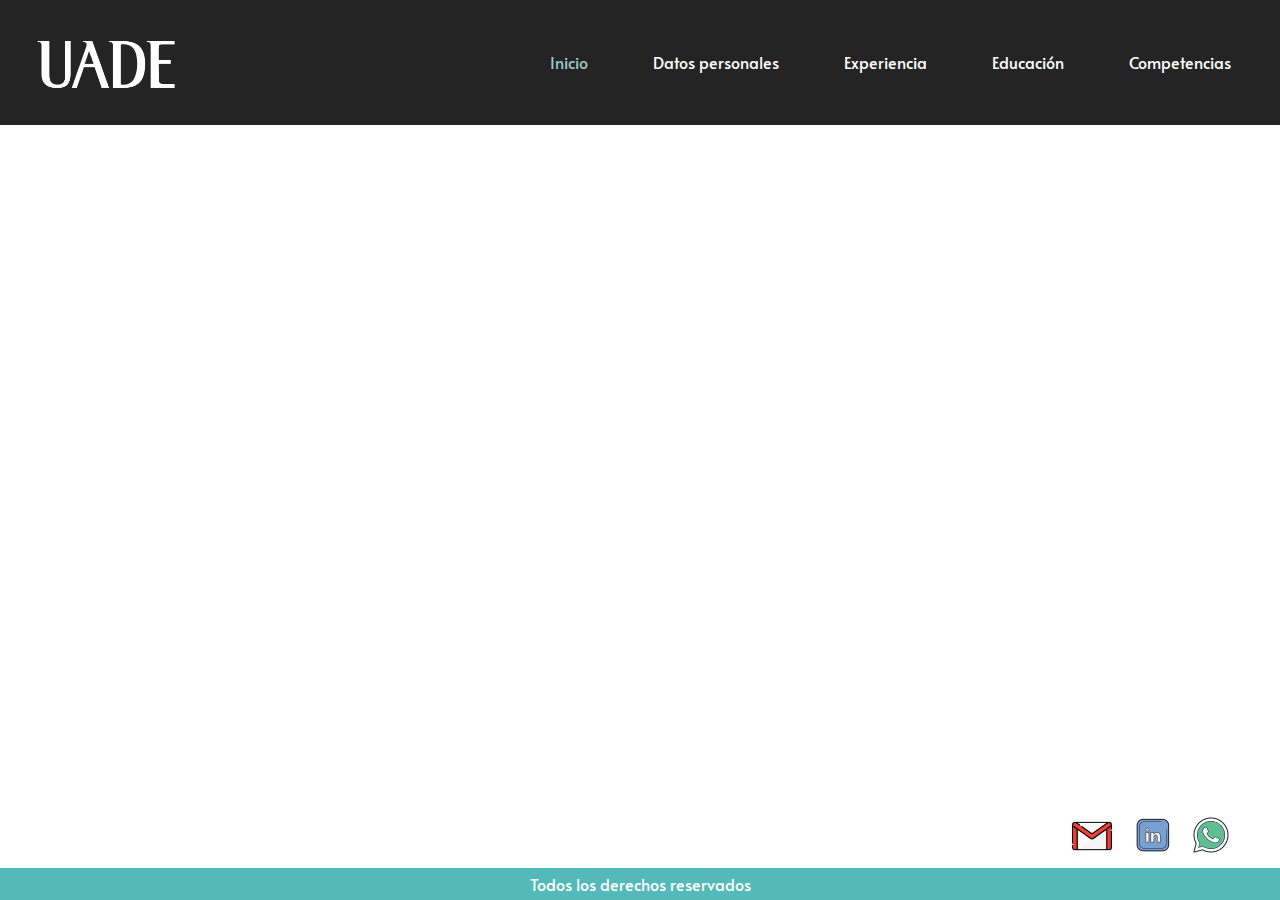
==== index.html @ a0164fa4 "estructura general" ====
<!DOCTYPE html>
<html lang="en">
<head>
    <meta charset="UTF-8">
    <meta name="viewport" content="width=device-width, initial-scale=1.0">
    <title>Anna Shtyrya CV</title>
    <link rel="preconnect" href="https://fonts.googleapis.com">
    <link rel="preconnect" href="https://fonts.gstatic.com" crossorigin>
    <link href="https://fonts.googleapis.com/css2?family=Abril+Fatface&family=Alata&display=swap" rel="stylesheet">
    <link rel="stylesheet" href="estilos/estilos.css">
</head>

<header>
   <div class="header">
        <div id="div-logo">
            <a href="./index.html"><img src="./imagenes/uade-logo-min.png" alt="logo-web" id="logo-uade"></a>
        </div>
        <nav>
            <ul>
                <li>
                    <a href="./index.html" class="active">Inicio</a>
                </li>
                <li>
                    <a href="./datospersonales.html">Datos personales</a>
                </li>
                <li>
                    <a href="./experiencia.html">Experiencia</a>
                </li>
                <li>
                    <a href="./educacion.html">Educación</a>
                    
                </li>
                <li>
                    <a href="./competencias.html">Competencias</a>
                </li>
            </ul>
        </nav>
    </div>
    
    

<body>
    
    <div class="contactos">
        <ul>
            <li><a href="mailto:anna.shtyrya@gmail.com" target="_blank">
                <img src="./imagenes/icoin-gmail.png" alt="contacto-gmail" class="gmail-icon">
            </a></li>
            <li><a href="https://www.linkedin.com/in/anna-shtyrya/" target="_blank">
                <img src="./imagenes/icon-linkedin-color.png" alt="contacto-linkedin" class="contact-icon">
            </a></li>
            <li><a href="https://wa.me/5491100000000" target="_blank">
                <img src="./imagenes/icon-whatsapp.png" alt="contacto-gmail" class="contact-icon">
            </a></li>
        </ul>
    </div>
</body>

<footer>
    <p>Todos los derechos reservados</p>
</footer>

</html>
---- estilos/estilos.css ----
:root{
    --bg-color: white;
    --main-color: #242424;
    --main-contrast-color: #54BAB9;
    --alt-contrast-color: #9CC9C8;

    --custom-font: 'Alata'
}

.header{
    background-color: var(--main-color);
    width: 100%;
    height: 125px;
    position: fixed;
    top: 0px;
    left:0px;
}

#div-logo{
   padding: 35px;
   display: inline;
   float: left;
}

#logo-uade{
    width: 145px;
    height: 60px;
    position: fixed;
}

nav {
    width: 800px;
    float:right;
    padding: 35px 0;
}

nav ul{
    list-style-type: none;
    
}

nav ul li{
    display: inline;
    font-family: 'Alata';
    padding: 4%;
    
}

nav .active{
    color: var(--alt-contrast-color);
}

nav a {
    color: var(--bg-color);
}

a {
    text-decoration: none;
}

.contactos{
    position: fixed;
    width:250px;
    float: right;
    bottom: 20px;
    right: 0;
    
}

.contactos ul{
    list-style-type: none;
    
}

.contactos ul li{
    padding: 1%;
    display: inline;
}

.gmail-icon{
    height: 38px;
    width: 40px;
    padding-bottom: 5px;
    padding-right: 8px;
}
.contact-icon{
    height: 50px;
    width: 50px;
}

footer{
    position: fixed;
    background-color: var(--main-contrast-color);
    width: 100%;
    bottom: 0;
    left: 0;
    font-family: 'Alata', sans-serif;
    color: var(--bg-color);
    text-align: center;
}

footer p{
    font-size: 12;
    line-height: 0;
}
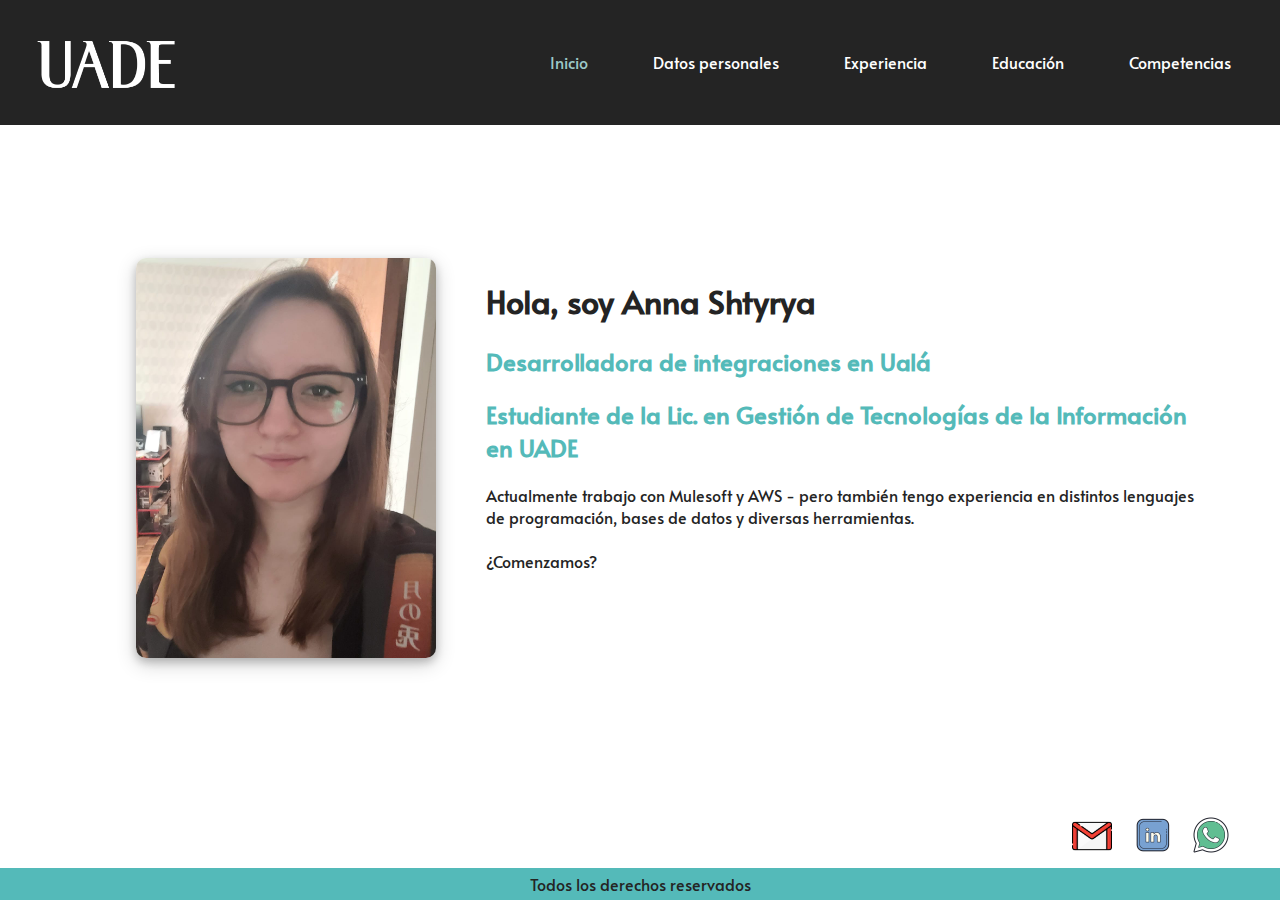
==== commit 85d0b6f3: "Adicion de contenido de paginas" ====
--- a/index.html
+++ b/index.html
@@ -40,6 +40,20 @@
     
 
 <body>
+
+    <div class="card-foto">
+        <img src="./imagenes/foto-perfil.jpeg" alt="mi-foto">
+    </div>
+
+    <div class="texto-der">
+        <h1>Hola, soy Anna Shtyrya</h1>
+        <h2>Desarrolladora de integraciones en Ualá</h2>
+        <h2>Estudiante de la Lic. en Gestión de Tecnologías de la Información en UADE</h2>
+        <p>Actualmente trabajo con Mulesoft y AWS - pero también tengo experiencia en distintos lenguajes de programación, bases de datos y diversas herramientas. 
+            <br>
+            <br>¿Comenzamos?</p>
+    </div>
+
     
     <div class="contactos">
         <ul>
--- a/estilos/estilos.css
+++ b/estilos/estilos.css
@@ -58,6 +58,58 @@
     text-decoration: none;
 }
 
+body {
+    padding: 250px 10% 5%;
+}
+
+.texto-der{
+    display: inline-block;
+    position: absolute;
+    padding-left: 50px;
+    padding-right: 5%;
+    width: auto;
+    min-width: 10%;
+    overflow-wrap: normal;
+}
+.periodo-exp {
+    display: inline-block;
+    padding-right: 5%;
+}
+
+h1 {
+    font-family: var(--custom-font), 'sans-serif';
+    color: var(--main-color);
+}
+
+h2 {
+    font-family: var(--custom-font), 'sans-serif';
+    color: var(--main-contrast-color);
+}
+
+h3 {
+    font-family: var(--custom-font), 'sans-serif';
+    color: var(--alt-contrast-color);
+}
+
+
+p {
+    font-family: var(--custom-font), 'sans-serif';
+    color: var(--main-color);
+}
+
+.card-foto{
+    display: inline-block;
+    height:400px;
+    width: auto;
+}
+
+.card-foto img{
+    max-width:100%;
+    max-height:100%;
+    border-radius: 10px;
+    box-shadow: 0 4px 8px 0 rgba(0, 0, 0, 0.2), 0 6px 20px 0 rgba(0, 0, 0, 0.19);
+}
+
 .contactos{
     position: fixed;
     width:250px;
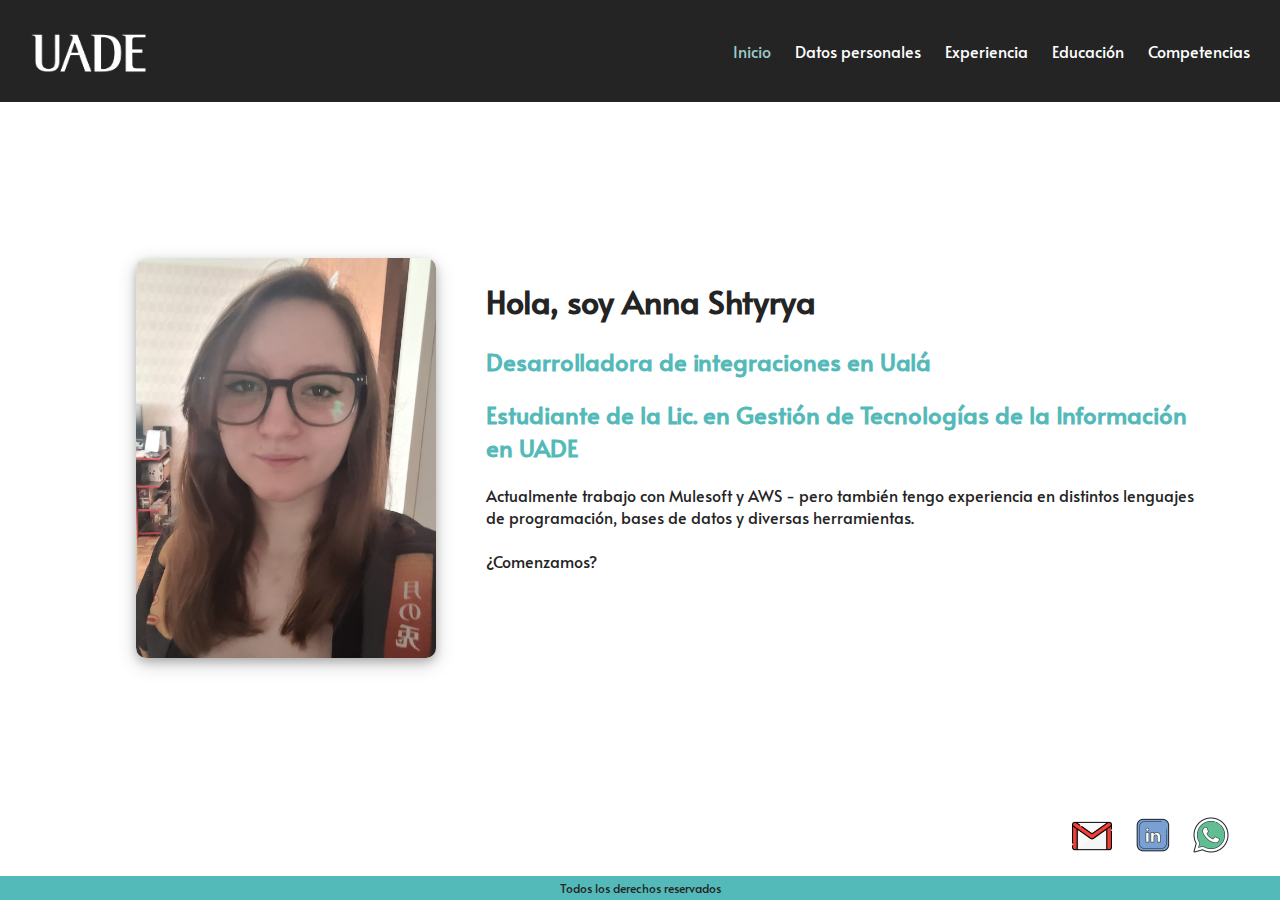
==== commit 6d16406f: "Ajuste de header" ====
--- a/index.html
+++ b/index.html
@@ -11,32 +11,17 @@
 </head>
 
 <header>
-   <div class="header">
         <div id="div-logo">
             <a href="./index.html"><img src="./imagenes/uade-logo-min.png" alt="logo-web" id="logo-uade"></a>
         </div>
         <nav>
-            <ul>
-                <li>
                     <a href="./index.html" class="active">Inicio</a>
-                </li>
-                <li>
                     <a href="./datospersonales.html">Datos personales</a>
-                </li>
-                <li>
                     <a href="./experiencia.html">Experiencia</a>
-                </li>
-                <li>
                     <a href="./educacion.html">Educación</a>
-                    
-                </li>
-                <li>
                     <a href="./competencias.html">Competencias</a>
-                </li>
-            </ul>
         </nav>
-    </div>
-    
+</header>  
     
 
 <body>
--- a/estilos/estilos.css
+++ b/estilos/estilos.css
@@ -7,44 +7,39 @@
     --custom-font: 'Alata'
 }
 
-.header{
+header{
     background-color: var(--main-color);
     width: 100%;
-    height: 125px;
-    position: fixed;
+    height: fit-content;
+    position:fixed;
     top: 0px;
     left:0px;
 }
 
 #div-logo{
-   padding: 35px;
+   padding: 30px;
    display: inline;
    float: left;
 }
 
 #logo-uade{
-    width: 145px;
-    height: 60px;
+    width: 120px;
+    height: auto;
     position: fixed;
 }
 
 nav {
-    width: 800px;
+    width: fit-content;
+    display:flexbox;
     float:right;
-    padding: 35px 0;
+    padding: 40px 20px;
 }
 
-nav ul{
-    list-style-type: none;
-    
-}
-
-nav ul li{
+/* nav ul li{
     display: inline;
     font-family: 'Alata';
-    padding: 4%;
-    
-}
+    padding: 3%; 
+} */
 
 nav .active{
     color: var(--alt-contrast-color);
@@ -52,10 +47,16 @@
 
 nav a {
     color: var(--bg-color);
+    padding: 10px;
+}
+
+nav a:hover {
+    color: var(--alt-contrast-color);
 }
 
 a {
     text-decoration: none;
+    font-family: var(--custom-font), 'sans-serif';
 }
 
 body {
@@ -152,6 +153,6 @@
 }
 
 footer p{
-    font-size: 12;
+    font-size: 12px;
     line-height: 0;
 }
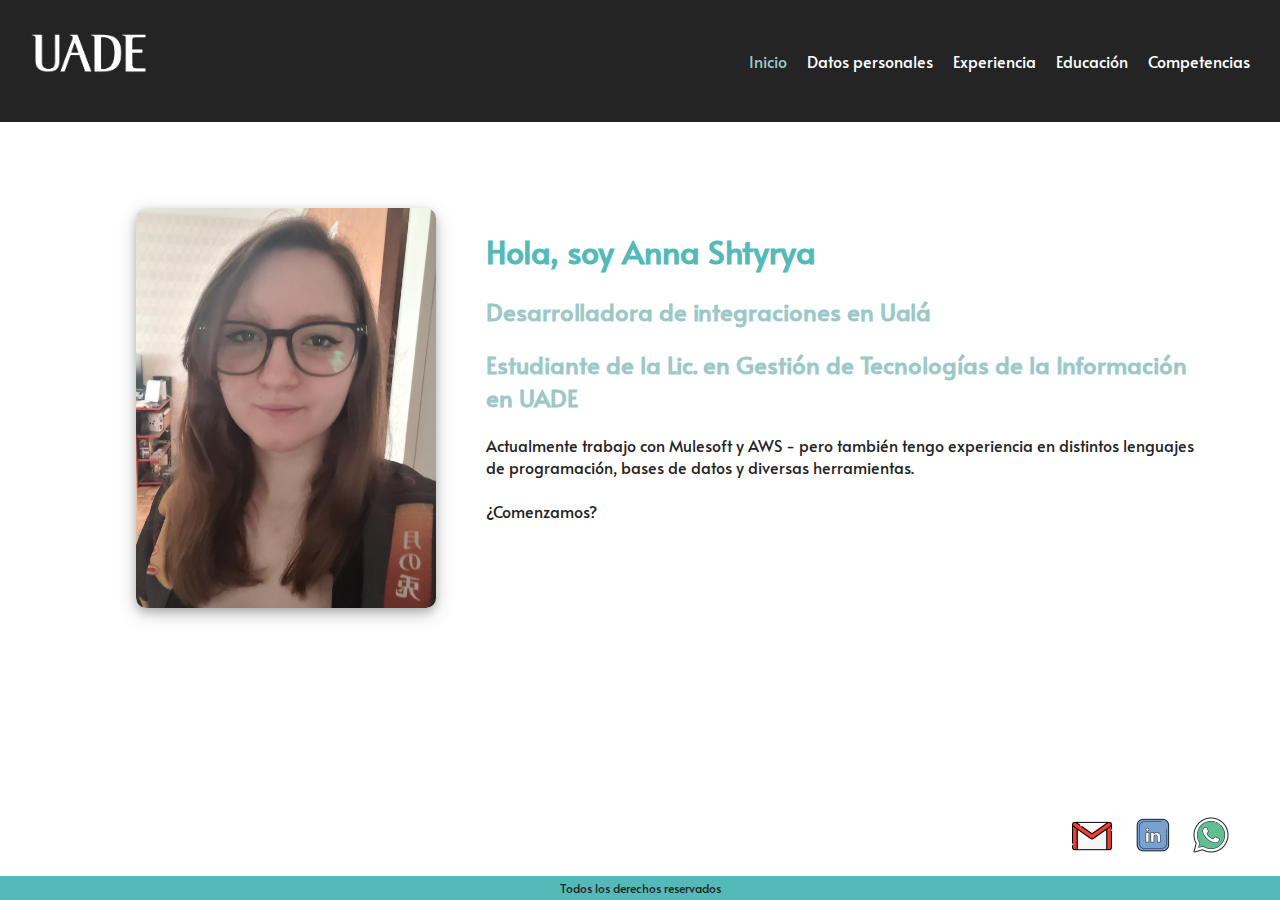
==== commit c53b024a: "Correccion de referencia a estilos.css" ====
--- a/index.html
+++ b/index.html
@@ -7,7 +7,7 @@
     <link rel="preconnect" href="https://fonts.googleapis.com">
     <link rel="preconnect" href="https://fonts.gstatic.com" crossorigin>
     <link href="https://fonts.googleapis.com/css2?family=Abril+Fatface&family=Alata&display=swap" rel="stylesheet">
-    <link rel="stylesheet" href="estilos/estilos.css">
+    <link rel="stylesheet" href="./estilos/estilos.css">
 </head>
 
 <header>
--- a/estilos/estilos.css
+++ b/estilos/estilos.css
@@ -7,14 +7,43 @@
     --custom-font: 'Alata'
 }
 
+html {
+    font-family: Alata, sans-serif;
+}
+
+
+
+
 header{
     background-color: var(--main-color);
     width: 100%;
     height: fit-content;
     position:fixed;
-    top: 0px;
-    left:0px;
+    top: 0;
+    right: 0;
+    z-index: 1;
 }
+
+header a {
+    color: var(--bg-color);
+}
+
+h1 {
+    color: var(--main-contrast-color)
+}
+
+h2,h3 {
+    color: var(--alt-contrast-color)
+}
+
+body p {
+    color: var(--main-color)
+}
+
+a {
+    text-decoration: none;
+}
+
 
 #div-logo{
    padding: 30px;
@@ -30,16 +59,11 @@
 
 nav {
     width: fit-content;
-    display:flexbox;
+    display:flex;
     float:right;
     padding: 40px 20px;
+    flex-wrap: wrap;
 }
-
-/* nav ul li{
-    display: inline;
-    font-family: 'Alata';
-    padding: 3%; 
-} */
 
 nav .active{
     color: var(--alt-contrast-color);
@@ -54,13 +78,10 @@
     color: var(--alt-contrast-color);
 }
 
-a {
-    text-decoration: none;
-    font-family: var(--custom-font), 'sans-serif';
-}
 
 body {
-    padding: 250px 10% 5%;
+    padding: 200px 10% 5%;
+    
 }
 
 .texto-der{
@@ -75,27 +96,6 @@
 .periodo-exp {
     display: inline-block;
     padding-right: 5%;
-}
-
-h1 {
-    font-family: var(--custom-font), 'sans-serif';
-    color: var(--main-color);
-}
-
-h2 {
-    font-family: var(--custom-font), 'sans-serif';
-    color: var(--main-contrast-color);
-}
-
-h3 {
-    font-family: var(--custom-font), 'sans-serif';
-    color: var(--alt-contrast-color);
-}
-
-
-p {
-    font-family: var(--custom-font), 'sans-serif';
-    color: var(--main-color);
 }
 
 .card-foto{
@@ -156,3 +156,39 @@
     font-size: 12px;
     line-height: 0;
 }
+
+
+@media (max-width: 580px){
+    nav {
+        flex-direction: column;
+        padding-bottom: 10px;
+    }
+
+    body {
+        padding-top: 300px;
+    }
+
+    .card-foto{
+        display: flex;
+        justify-content: center;
+        height:400px;
+        width: auto;
+    }
+
+    .texto-der {
+        display: flex;
+        flex: wrap;
+        flex-direction: column;
+        padding-top: 5px;
+    }
+
+    .contactos{
+        position: fixed;
+        left: 0px;
+    }
+
+    .contactos ul li{
+        padding: 1%;
+        display: block;
+    }
+}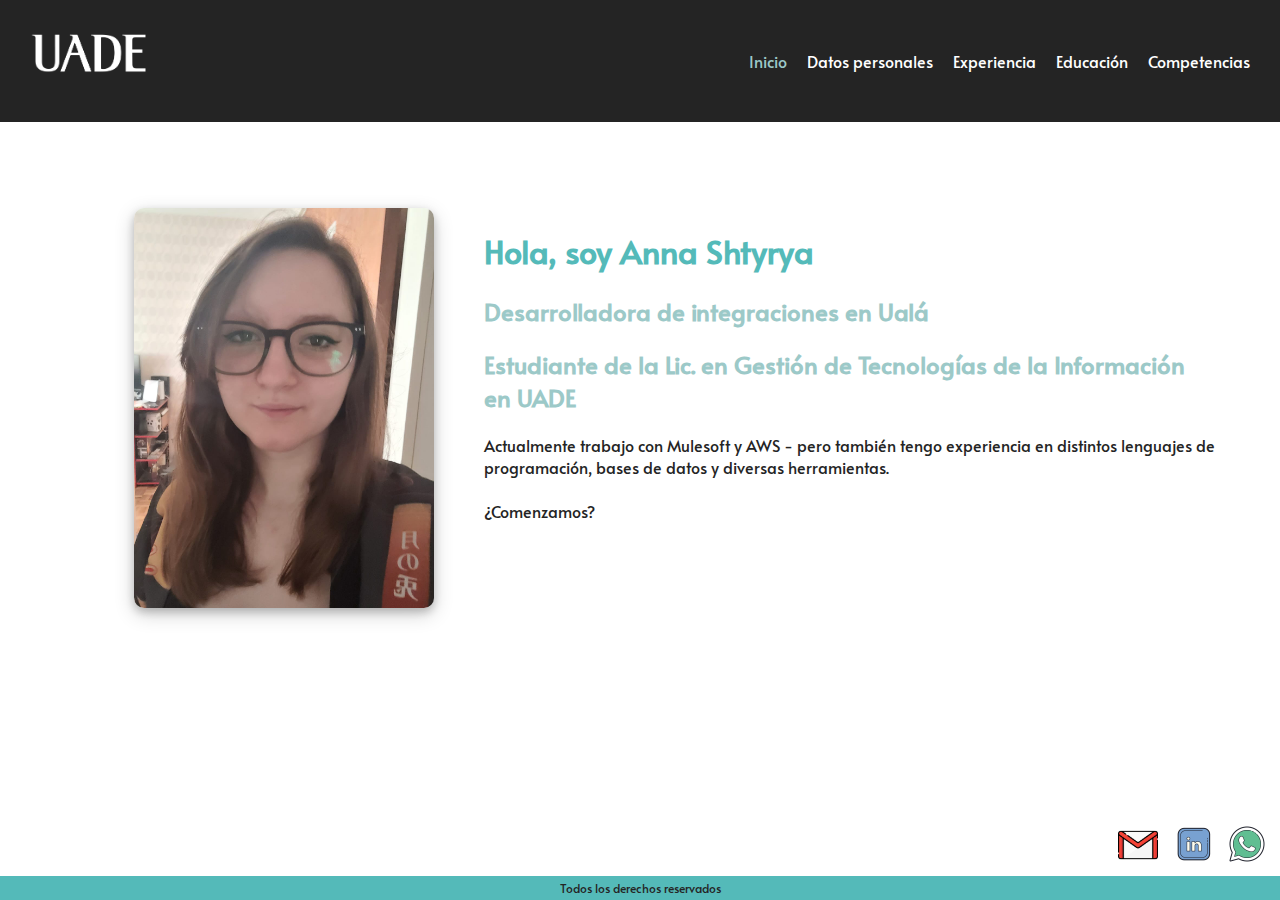
==== commit b3f38e6f: "Ajustes responsive" ====
--- a/index.html
+++ b/index.html
@@ -25,7 +25,7 @@
     
 
 <body>
-
+    <main>
     <div class="card-foto">
         <img src="./imagenes/foto-perfil.jpeg" alt="mi-foto">
     </div>
@@ -38,7 +38,7 @@
             <br>
             <br>¿Comenzamos?</p>
     </div>
-
+    </main>
     
     <div class="contactos">
         <ul>
@@ -49,7 +49,7 @@
                 <img src="./imagenes/icon-linkedin-color.png" alt="contacto-linkedin" class="contact-icon">
             </a></li>
             <li><a href="https://wa.me/5491100000000" target="_blank">
-                <img src="./imagenes/icon-whatsapp.png" alt="contacto-gmail" class="contact-icon">
+                <img src="./imagenes/icon-whatsapp.png" alt="contacto-whatsapp" class="contact-icon">
             </a></li>
         </ul>
     </div>
--- a/estilos/estilos.css
+++ b/estilos/estilos.css
@@ -79,9 +79,8 @@
 }
 
 
-body {
-    padding: 200px 10% 5%;
-    
+main {
+    padding: 200px 10% 5%;   
 }
 
 .texto-der{
@@ -113,21 +112,19 @@
 
 .contactos{
     position: fixed;
-    width:250px;
-    float: right;
-    bottom: 20px;
-    right: 0;
-    
+    right: 15px;
+    bottom:10px;
 }
 
 .contactos ul{
     list-style-type: none;
+    display: flex;
+    align-items: end;
     
 }
 
 .contactos ul li{
     padding: 1%;
-    display: inline;
 }
 
 .gmail-icon{
@@ -162,12 +159,19 @@
     nav {
         flex-direction: column;
         padding-bottom: 10px;
-    }
-
-    body {
-        padding-top: 300px;
-    }
-
+        justify-content: center;
+    }
+
+    main {
+        padding: 300px 0;
+    }
+    h1 {
+        color:var(--main-color)
+    }
+
+    h2 {
+        color: var(--main-contrast-color)
+    }
     .card-foto{
         display: flex;
         justify-content: center;
@@ -179,16 +183,31 @@
         display: flex;
         flex: wrap;
         flex-direction: column;
-        padding-top: 5px;
+        padding: 5px 10% 15px;
+    }
+    h1, h2, h3, p{
+        text-align: center;
+    }
+
+    .texto-centro {
+        display: flex;
+        flex-wrap: wrap;
+        flex-direction: column;
+        justify-content: center;
+        padding: 0 10%;
+    }
+
+    .texto-centro h1, h2{
+        padding-bottom: 1px;
     }
 
     .contactos{
         position: fixed;
         left: 0px;
-    }
-
-    .contactos ul li{
-        padding: 1%;
-        display: block;
+        right: auto;
+    }
+    .contactos ul {
+        display: flex;
+        flex-direction: column;
     }
 }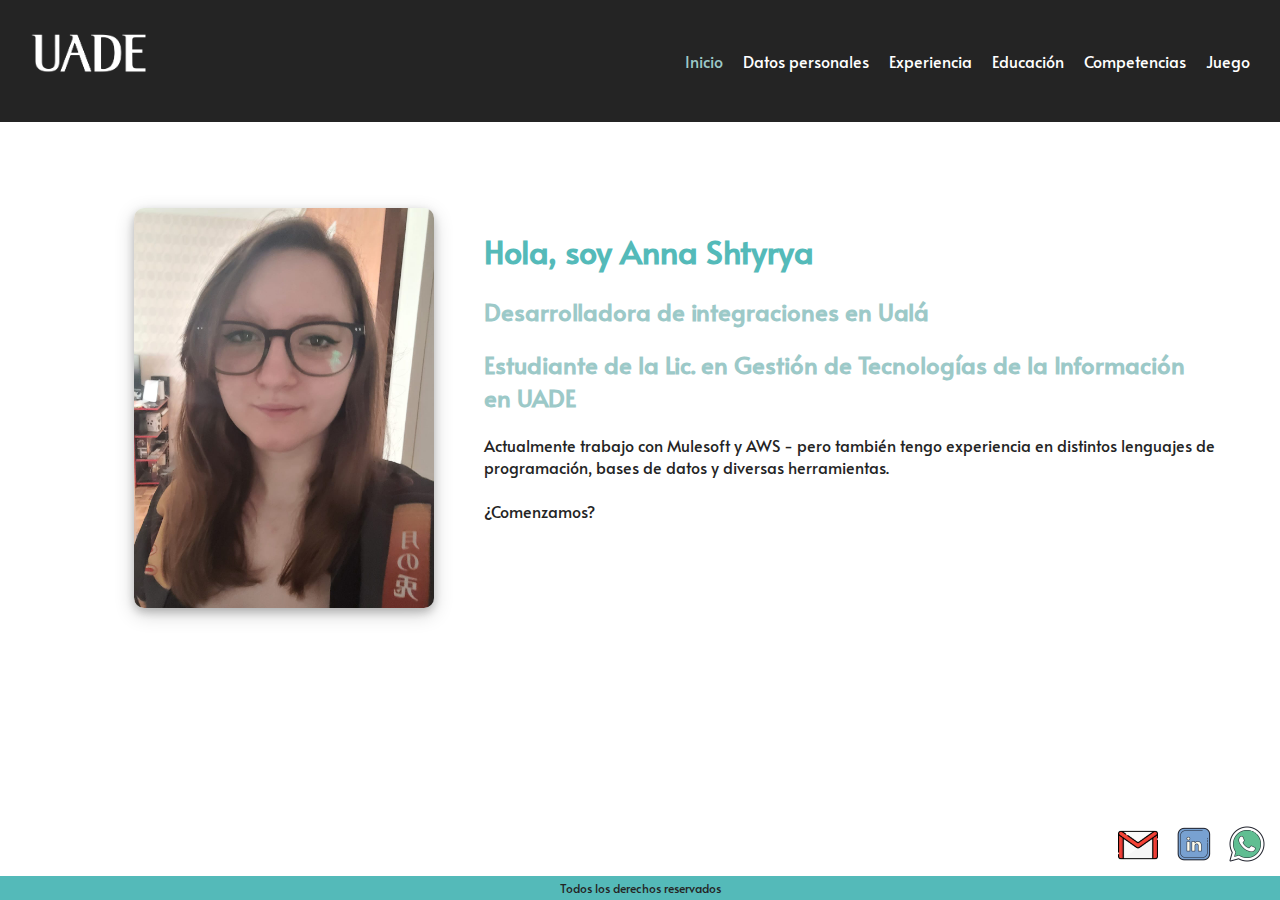
==== commit 602e7b56: "Juego Breakout" ====
--- a/index.html
+++ b/index.html
@@ -7,7 +7,7 @@
     <link rel="preconnect" href="https://fonts.googleapis.com">
     <link rel="preconnect" href="https://fonts.gstatic.com" crossorigin>
     <link href="https://fonts.googleapis.com/css2?family=Abril+Fatface&family=Alata&display=swap" rel="stylesheet">
-    <link rel="stylesheet" href="./estilos/estilos.css">
+    <link rel="stylesheet" href="estilos/estilos.css">
 </head>
 
 <header>
@@ -20,6 +20,7 @@
                     <a href="./experiencia.html">Experiencia</a>
                     <a href="./educacion.html">Educación</a>
                     <a href="./competencias.html">Competencias</a>
+                    <a href="./juego.html">Juego</a>
         </nav>
 </header>  
     
@@ -59,4 +60,4 @@
     <p>Todos los derechos reservados</p>
 </footer>
 
-</html>+</html>
--- a/estilos/estilos.css
+++ b/estilos/estilos.css
@@ -10,9 +10,6 @@
 html {
     font-family: Alata, sans-serif;
 }
-
-
-
 
 header{
     background-color: var(--main-color);
@@ -136,6 +133,17 @@
 .contact-icon{
     height: 50px;
     width: 50px;
+}
+
+canvas {
+    background: #eee;
+    display: block;
+    margin: 0 auto;
+  }
+
+.centrado {
+    display: table;
+    margin: 0 auto;
 }
 
 footer{
@@ -181,8 +189,7 @@
 
     .texto-der {
         display: flex;
-        flex: wrap;
-        flex-direction: column;
+        flex-flow: column wrap;
         padding: 5px 10% 15px;
     }
     h1, h2, h3, p{
@@ -191,8 +198,7 @@
 
     .texto-centro {
         display: flex;
-        flex-wrap: wrap;
-        flex-direction: column;
+        flex-flow: column wrap;
         justify-content: center;
         padding: 0 10%;
     }
